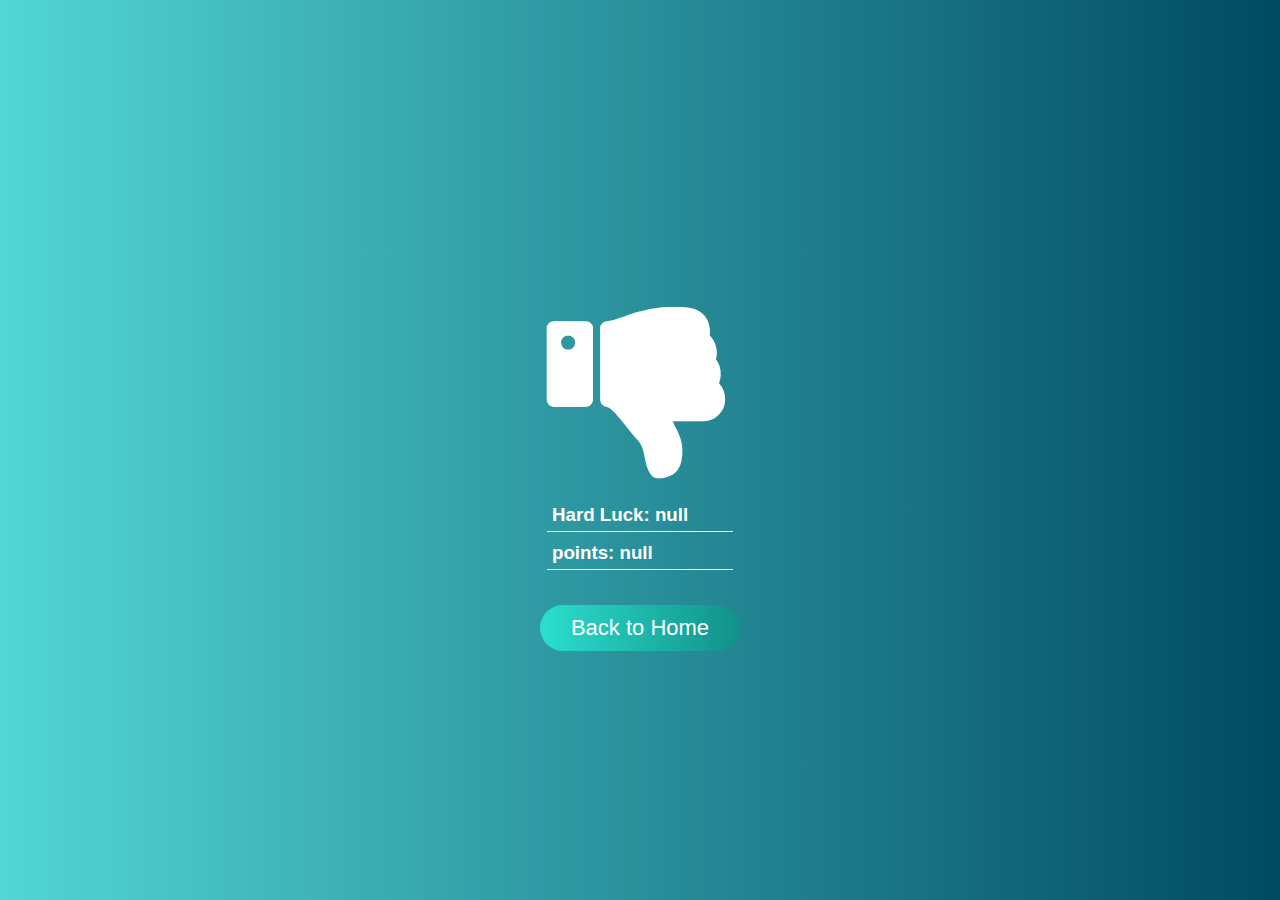
==== last.html @ 97e6c506 "Add on's commit" ====
<!DOCTYPE html>
<html lang="en">
<head>
    <meta charset="UTF-8">
    <meta name="viewport" content="width=device-width, initial-scale=1.0">
    <link rel="stylesheet" href="https://cdnjs.cloudflare.com/ajax/libs/font-awesome/4.7.0/css/font-awesome.min.css">
    <link rel="stylesheet" href="style.css">

    <title>Quiz App</title>
</head>
<body>
    <div class="wrapper">
        <div>

            <div class="mainCont">
    
            </div>


            <div class="h">
                <button class="home">Back to Home</button>
            </div>

        </div>
    </div>
    <script src="last.js"></script>
</body>
</html>
---- style.css ----
* {
    margin: 0px;
    padding: 0px;
    box-sizing: border-box;
}

.wrapper {
    display: flex;
    justify-content: center;
    align-items: center;
    width: 100%;
    height: 100vh;
    background: linear-gradient(to right, rgb(1 194 194 / 68%), rgb(0 74 96));
    /* background: linear-gradient(to right,rgb(1 149 194 / 68%),rgb(0 74 96)); */
    /* background: linear-gradient(to right,rgb(1, 149, 194),rgb(2, 103, 134)); */
}

.container input, button {
    display: block;
    width: 100%;
}

.container input {
    background-color: transparent;
    border: none;
    border-bottom: 2px solid #29ffe2ad;
    /* border-bottom:2px solid rgb(239, 239, 239); */
    font-size: 22px;
    padding: 10px 0px;
    text-align: center;
    color: white;
}

.container input::placeholder {
    color: #fff;
}

.container button {
    margin-top: 20px;
    font-size: 22px;
    padding: 10px;
    border: none;
    border-radius: 30px;
    /* background: linear-gradient(to right,rgb(1 149 194 / 68%),rgb(0 74 96)); */
    background: linear-gradient(to right, #29ffe2ad, #099784ad);
    color: white;
}

.container input:focus, button:focus {
    outline: none;
}

.container button:hover {
    cursor: pointer;
    background: white;
    color: #099784ad;
    border: 1px solid #099784ad;
}

/*  ===============================    Quiz.html     =======================================   */

.main {
    background-color: #fff;
    width: 60%;
    min-height: 631px;
    box-shadow: 0px 0px 10px 1px #000000;
    padding-bottom: 20px;
}

.head {
    display: flex;
    justify-content: space-between;
    /* background-color: yellow; */
    box-shadow: 0px 1px 7px 1px gray;
}

.heading {
    display: flex;
    height: 60px;
    align-items: center;
    padding: 20px;
    /* flex-direction: column; */
}

.counter {
    display: flex;
    align-items: center;
    justify-content: center;
    font-size: 22px;
    color: #fff;
    width: 20%;
    background-color: rgb(0, 158, 185);
}

.options {
    padding: 30px 0px;
    margin-top: 30px;
    /* background-color: yellow; */
}

.op {
    padding: 20px;
    margin-bottom: 15px;
    background-color: rgb(255, 255, 255);
    box-shadow: 0px 0px 3px 1px;
    /* border: 2px solid black; */
}

.op label{
    padding: 5px;
    font-size: 20px;
}

.question-cont {
    padding: 30px;
}


.btn-s{
    padding-right: 20px;
}

.btnS{
    width: 120px;
    float: right;
    padding: 10px;
    font-size: 17px;
    border-radius: 25px;
    border: 2px solid transparent;
    background-color: rgb(0, 158, 185);
    color: white;
}



.btnS:hover {
    border: 2px solid rgb(0, 158, 185);
    background-color: white;
    color: rgb(0, 158, 185);
    cursor: pointer;
}


.qn{
    padding: 10px;
    text-align: center;
    color: #6d6c6c;
}





/* ================================== last.html ================================== */


.mainCont {
    font-family: sans-serif;
    color: #fff;
    padding: 30px;
    min-height: 20px;
}

.timeout{
    font-size: 30px;
    background-color: #fff;
    color: rgb(1 194 194 / 68%);
    padding: 20px;
    margin-bottom: 50px;
    border-radius: 5px;
}


.mainCont h3{
    margin-bottom: 5px;
    padding: 5px;
    border-bottom: 1px solid #fff;
}

.h{
    display: block;
    /* background-color: #fff; */
}

.h button{
    width: 200px;
    font-size: 22px;
    padding: 10px;
    border: none;
    border-radius: 30px;
    /* background: linear-gradient(to right,rgb(1 149 194 / 68%),rgb(0 74 96)); */
    background: linear-gradient(to right, #29ffe2ad, #099784ad);
    color: white;
    margin: 0px auto;
}

.h button:hover {
    cursor: pointer;
    background: white;
    color: #099784ad;
    border: 1px solid #099784ad;
}

.awardDiv{
    /* background-color: #fff; */
    text-align: center;
    margin-bottom: 20px;
}

.fa-trophy{
    font-size: 200px;
}

.fa-thumbs-down{
    font-size: 200px;
}
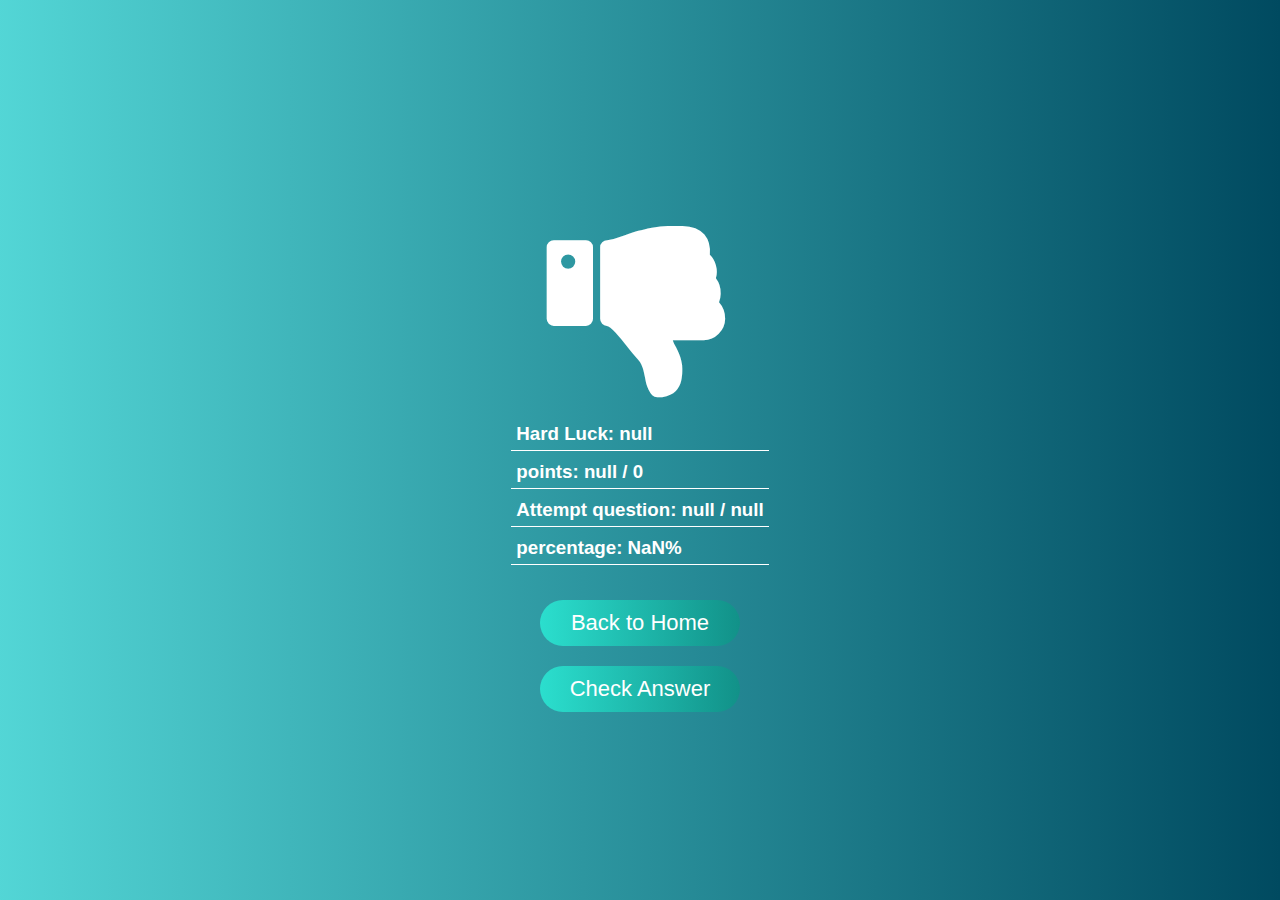
==== commit 80f9f21a: "Add files via upload" ====
--- a/last.html
+++ b/last.html
@@ -9,20 +9,22 @@
     <title>Quiz App</title>
 </head>
 <body>
-    <div class="wrapper">
+    <div class="wrappera">
         <div>
 
-            <div class="mainCont">
-    
-            </div>
-
+            <div class="mainCont"></div>
 
             <div class="h">
                 <button class="home">Back to Home</button>
             </div>
 
+            <div class="h">
+                <button class="ckAns" >Check Answer</button>
+            </div>
+
+
         </div>
     </div>
-    <script src="last.js"></script>
+    <script src="app.last.js"></script>
 </body>
-</html>+</html>
--- a/style.css
+++ b/style.css
@@ -98,14 +98,25 @@
     /* background-color: yellow; */
 }
 
-.op {
+/* .op {
     padding: 20px;
     margin-bottom: 15px;
     background-color: rgb(255, 255, 255);
     box-shadow: 0px 0px 3px 1px;
-    /* border: 2px solid black; */
-}
-
+    border: 2px solid black; 
+} */
+
+.op{
+    padding: 20px;
+    margin-bottom: 15px;
+    background-color: rgb(255, 255, 255);
+    box-shadow: 0px 0px 3px 1px #c2e2e2;
+    border-bottom: 1.5px solid #48c4c7;
+    border-radius: 5px;
+}
+.op:hover{
+    border-bottom: 1.5px solid #1b4747;
+}
 .op label{
     padding: 5px;
     font-size: 20px;
@@ -192,6 +203,8 @@
     background: linear-gradient(to right, #29ffe2ad, #099784ad);
     color: white;
     margin: 0px auto;
+    margin-bottom: 20px;
+    outline: none;
 }
 
 .h button:hover {
@@ -213,4 +226,109 @@
 
 .fa-thumbs-down{
     font-size: 200px;
-}+}
+
+
+
+.wrappera {
+    display: flex;
+    justify-content: center;
+    align-items: center;
+    flex-direction: column;
+    width: 100%;
+    min-height: 100vh;
+    /* height: 100%; */
+    background: linear-gradient(to right, rgb(1 194 194 / 68%), rgb(0 74 96));
+    /* background: linear-gradient(to right,rgb(1 149 194 / 68%),rgb(0 74 96)); */
+    /* background: linear-gradient(to right,rgb(1, 149, 194),rgb(2, 103, 134)); */
+}
+
+.ops{
+    display: block;
+    /* width: 500px; */
+}
+
+.qum {
+    margin-top: 20px;
+    margin-bottom: 20px;
+    display: block;
+    width: 800px;
+    padding: 20px;
+    /* margin-bottom: 10px; */
+    /* flex-direction: column; */
+    /* display: block !important; */
+    background-color: #fff;
+}
+
+.hhh{
+    padding: 30px;
+}
+
+.gn {
+    background-color: #5acc5a;
+}
+
+.re{
+    background-color: #ff4c4c;
+}
+
+
+
+
+@media only screen and (max-width: 850px) {
+    .main {
+      /* background-color: lightblue;
+       */
+       width: 100%;
+    }
+  }
+
+
+  @media only screen and (max-width: 560px) {
+    .main h1{
+        font-size: 20px;
+    }
+    
+    .main label{
+        font-size: 16px;
+    }
+
+    .main p{
+        font-size: 16px;
+    }
+
+    .main p{
+        font-size: 16px;
+    }
+
+
+    .btnS{
+        width: 80px;
+        /* float: right;
+        padding: 10px;*/
+        font-size: 15px;
+        /*border-radius: 25px;
+        border: 2px solid transparent;
+        background-color: rgb(0, 158, 185);
+        color: white; */
+    }
+    
+    .qum {
+        width: 95%;
+    }
+
+    .qum h1{
+        font-size: 20px;
+    }
+    
+    .qun label{
+        font-size: 16px;
+    }
+
+    .qum p{
+        font-size: 16px;
+    }
+
+
+    
+  }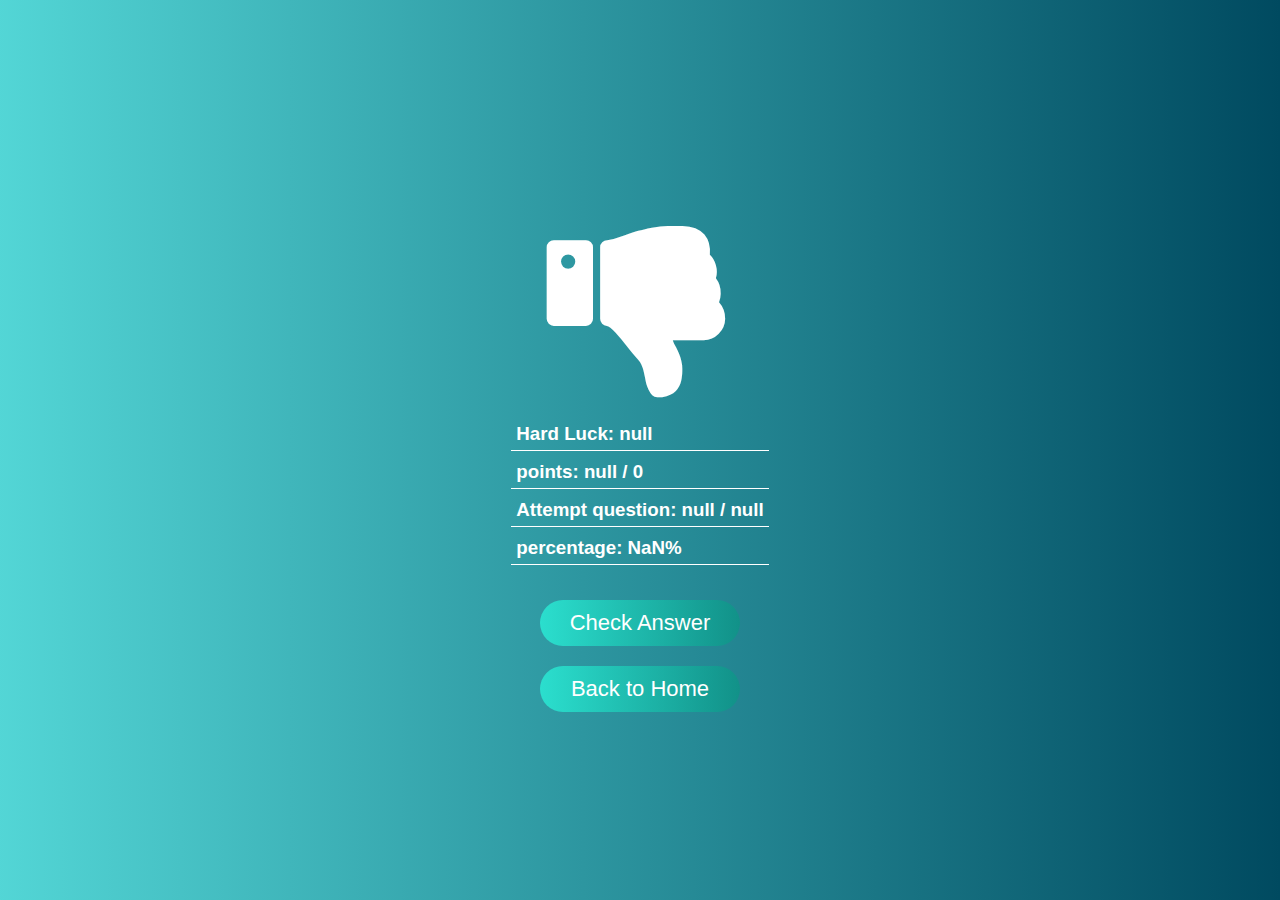
==== commit 798f9be0: "Add files via upload" ====
--- a/last.html
+++ b/last.html
@@ -15,12 +15,14 @@
             <div class="mainCont"></div>
 
             <div class="h">
+                <button class="ckAns" >Check Answer</button>
+            </div>
+
+            <div class="h">
                 <button class="home">Back to Home</button>
             </div>
 
-            <div class="h">
-                <button class="ckAns" >Check Answer</button>
-            </div>
+            
 
 
         </div>
